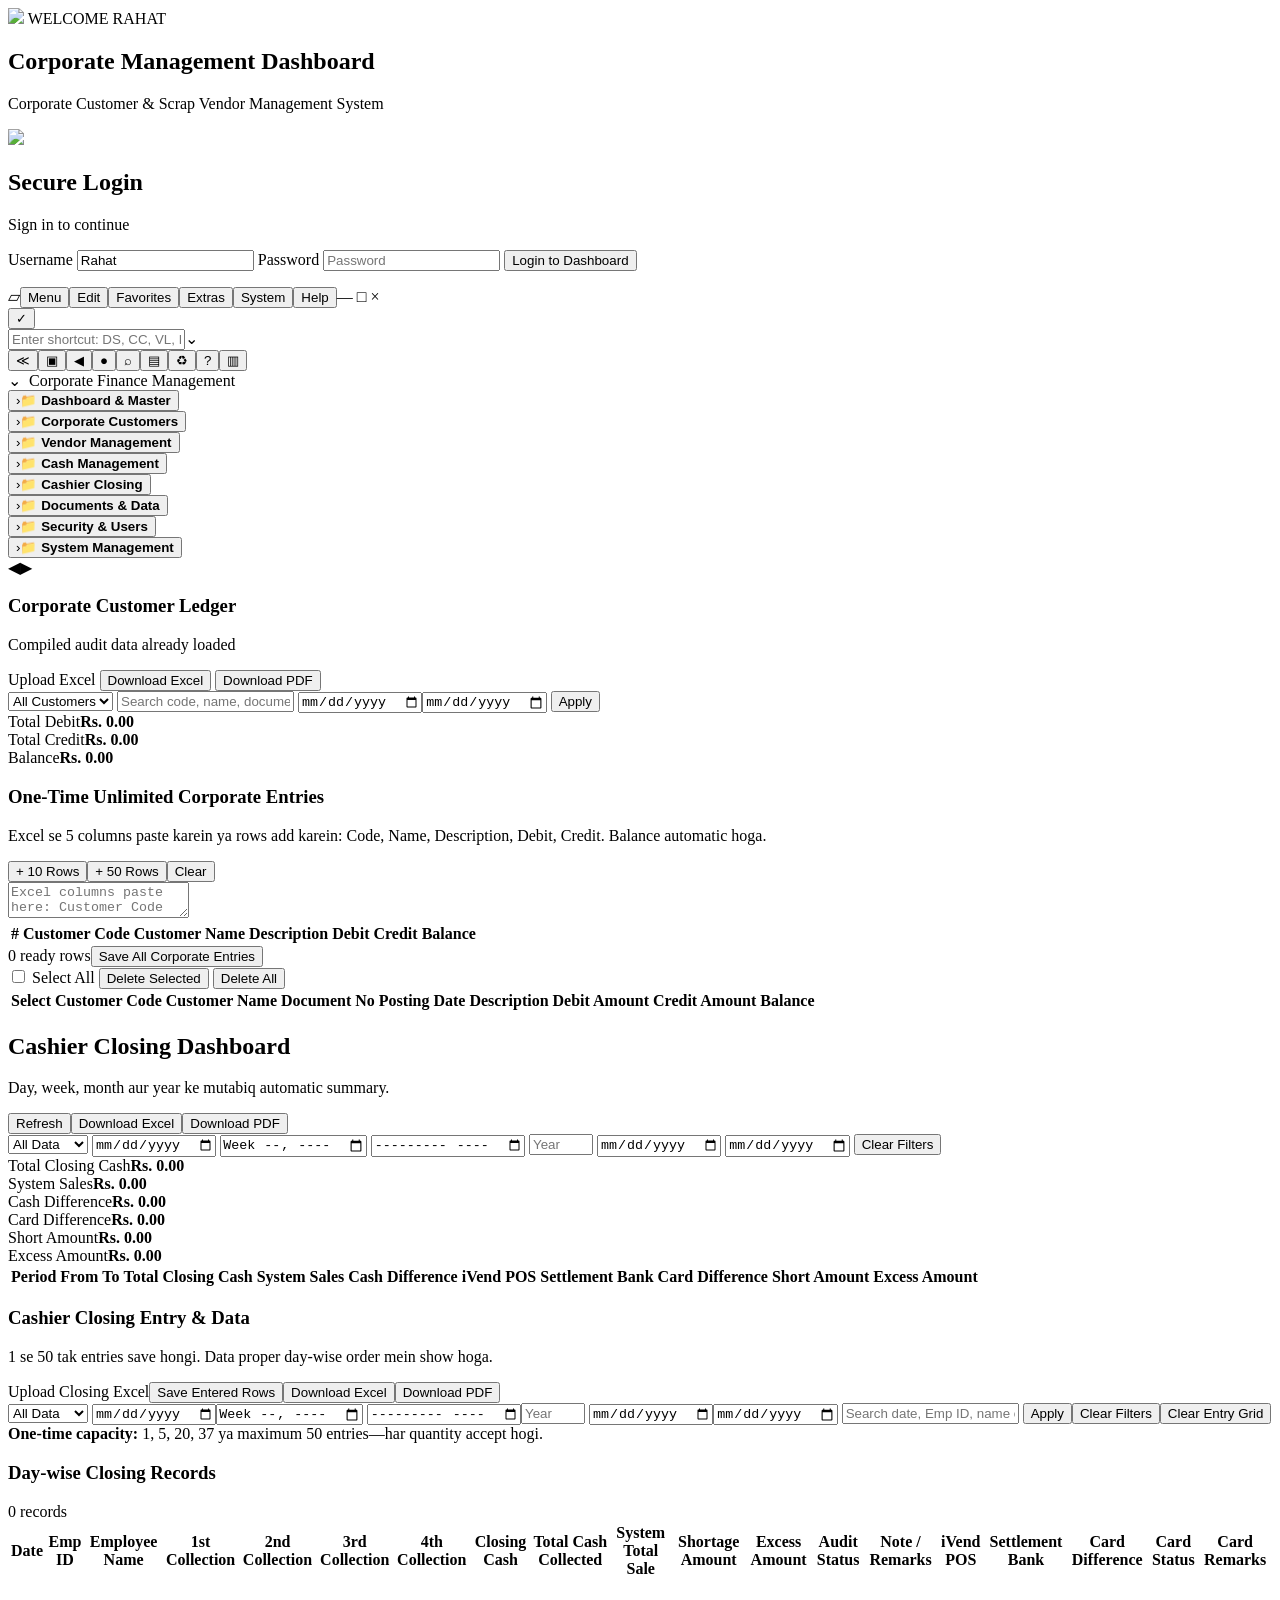
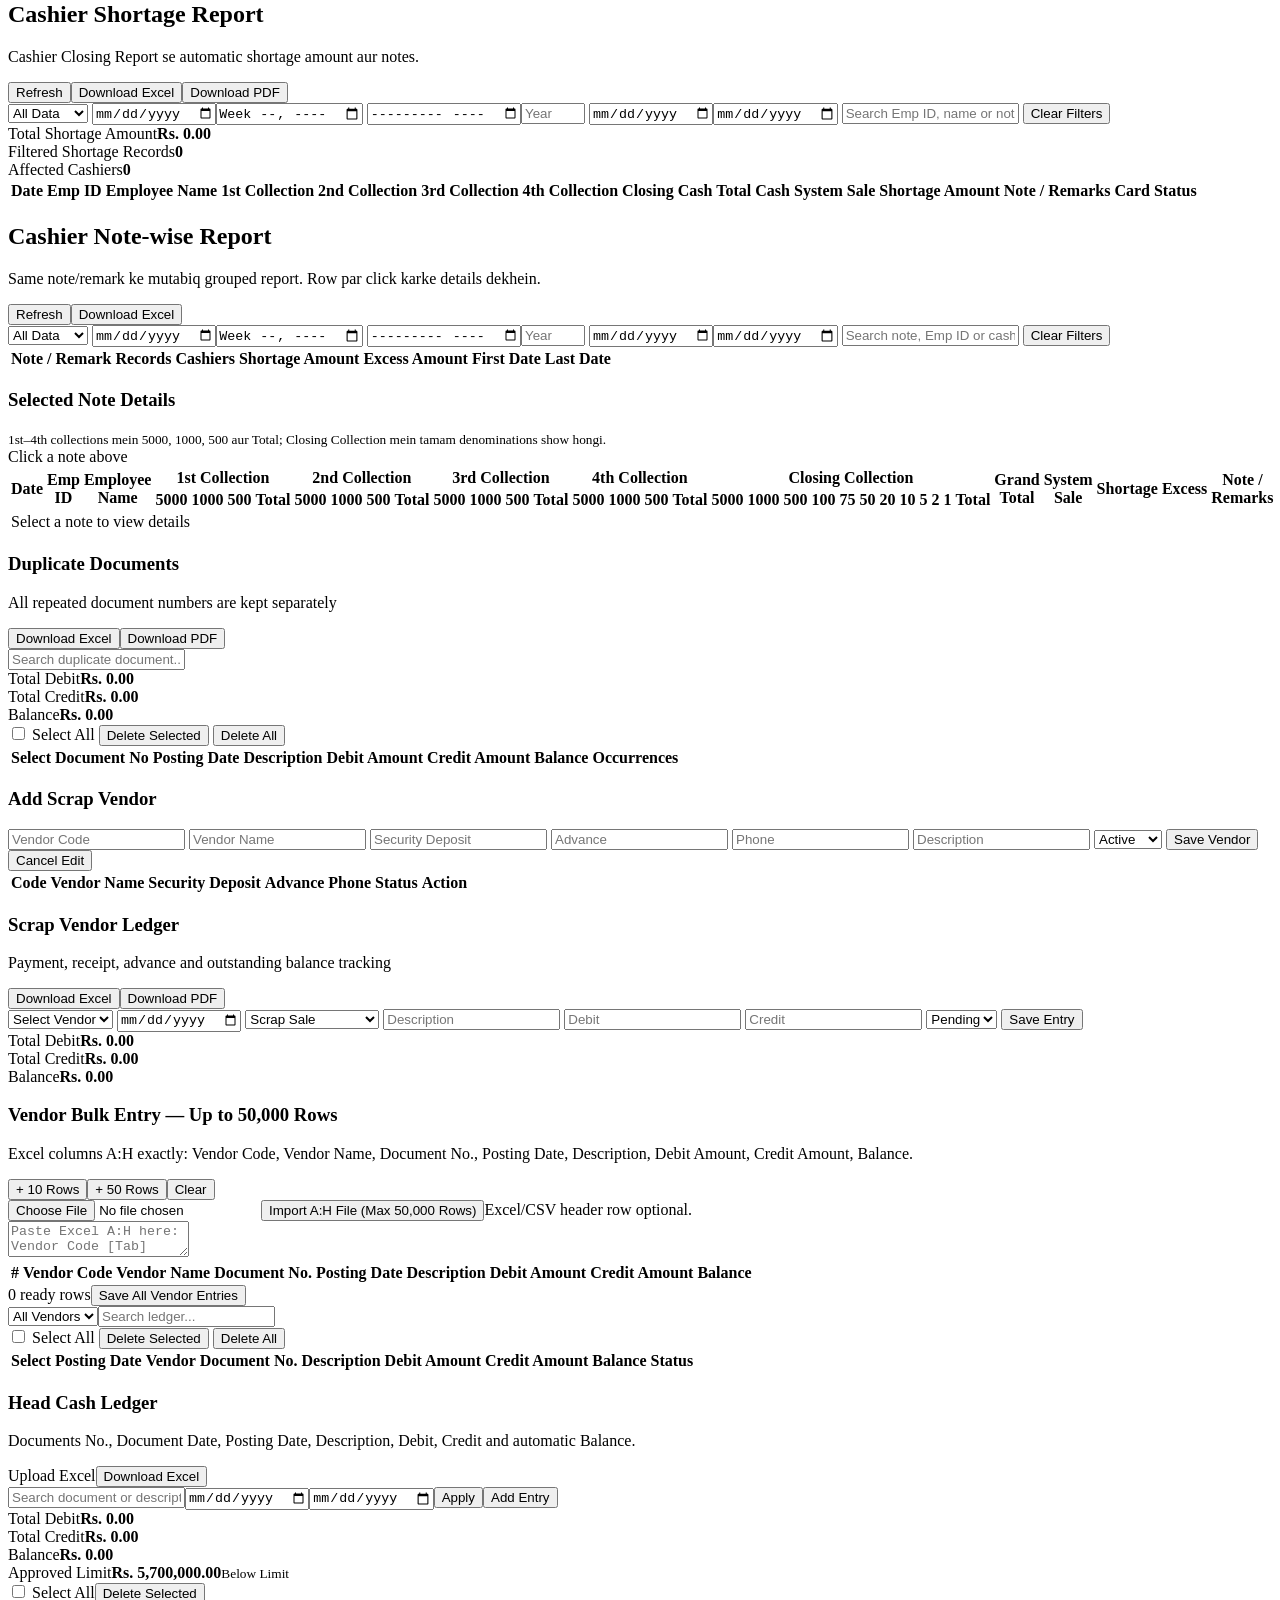
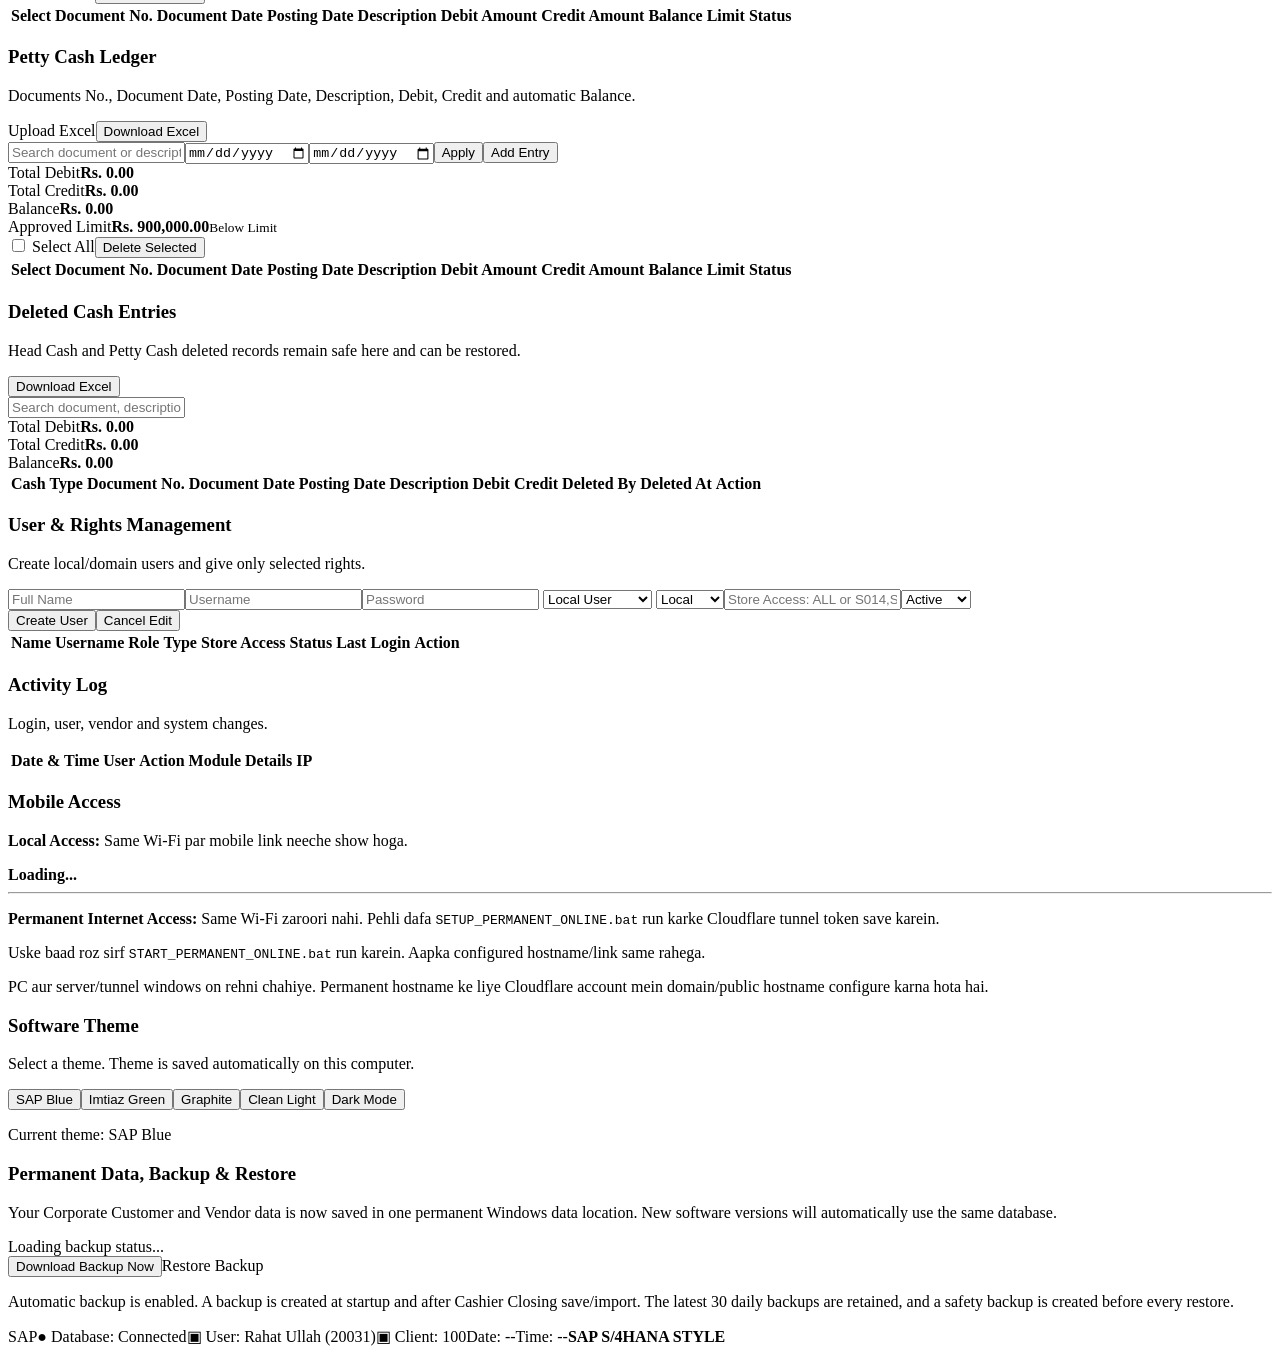
==== index.html @ d7505ebf "Add files via upload" ====
<!DOCTYPE html>

<html lang="en">
<head>
<meta charset="utf-8"/>
<meta content="width=device-width,initial-scale=1.0" name="viewport"/>
<title>Corporate &amp; Scrap Management</title>
<link href="/static/style.css" rel="stylesheet"/>
</head>
<body>
<section class="login-screen" id="loginScreen">
<div class="login-overlay"></div>
<div class="login-welcome">
<img class="login-logo" src="/static/imtiaz-logo.jpg"/>
<span>WELCOME RAHAT</span>
<h1>Corporate Management Dashboard</h1>
<p>Corporate Customer &amp; Scrap Vendor Management System</p>
</div>
<div class="login-card glass">
<img class="card-logo" src="/static/imtiaz-logo.jpg"/>
<h2>Secure Login</h2>
<p>Sign in to continue</p>
<label>Username</label>
<input id="loginUser" placeholder="Username" value="Rahat"/>
<label>Password</label>
<input id="loginPass" placeholder="Password" type="password"/>
<button onclick="login()">Login to Dashboard</button>
<p id="loginMsg"></p>
</div>
</section>
<div class="app hidden" id="app"><header class="sap-shell-header">
<div class="sap-menu-row"><span class="sap-app-icon">▱</span><button class="sap-menu-button" data-menu="menu" type="button">Menu</button><button class="sap-menu-button" data-menu="edit" type="button">Edit</button><button class="sap-menu-button" data-menu="favorites" type="button">Favorites</button><button class="sap-menu-button" data-menu="extras" type="button">Extras</button><button class="sap-menu-button" data-menu="system" type="button">System</button><button class="sap-menu-button" data-menu="help" type="button">Help</button><span class="sap-window-controls">—   □   ×</span></div>
<div class="sap-toolbar-row">
<button class="sap-ok">✓</button>
<div class="global-search sap-command"><input id="globalSearch" oninput="filterCurrentPage()" onkeydown="handleGlobalShortcut(event)" placeholder="Enter shortcut: DS, CC, VL, HC, PC, DD, SV, DE, UR, AL, SB"/><span>⌄</span></div>
<button>≪</button><button>▣</button><button>◀</button><button>●</button><button>⌕</button><button>▤</button><button>♻</button><button>?</button><button>▥</button>
</div>
<div class="sap-menu-dropdown hidden" id="sapMenuDropdown"></div></header>
<aside class="sidebar sap-sidebar">
<div class="sap-tree-title">⌄  Corporate Finance Management</div>
<nav class="sap-tree-nav" aria-label="Application folders">
<div class="sap-folder" data-folder="dashboard-master">
  <button class="sap-tree-group" type="button" aria-expanded="false"><span class="folder-arrow">›</span><b>📁 Dashboard &amp; Master</b></button>
  <div class="sap-folder-children" hidden>
    <button class="nav active sap-leaf" data-page="dashboard"><span>▣</span><em>DS</em> Dashboard</button>
  </div>
</div>
<div class="sap-folder" data-folder="corporate-customers">
  <button class="sap-tree-group" type="button" aria-expanded="false"><span class="folder-arrow">›</span><b>📁 Corporate Customers</b></button>
  <div class="sap-folder-children" hidden>
    <button class="nav sap-leaf" data-page="corporate"><span>▣</span><em>CC</em> Corporate Customers</button>
  </div>
</div>
<div class="sap-folder" data-folder="vendor-management">
  <button class="sap-tree-group" type="button" aria-expanded="false"><span class="folder-arrow">›</span><b>📁 Vendor Management</b></button>
  <div class="sap-folder-children" hidden>
    <button class="nav sap-leaf" data-page="vendorLedger"><span>▣</span><em>VL</em> Vendor Ledger</button>
    <button class="nav sap-leaf" data-page="vendors"><span>▣</span><em>SV</em> Scrap Vendors</button>
  </div>
</div>
<div class="sap-folder" data-folder="cash-management">
  <button class="sap-tree-group" type="button" aria-expanded="false"><span class="folder-arrow">›</span><b>📁 Cash Management</b></button>
  <div class="sap-folder-children" hidden>
    <button class="nav sap-leaf" data-page="headCash" data-permission="cash_view"><span>▣</span><em>HC</em> Head Cash</button>
    <button class="nav sap-leaf" data-page="pettyCash" data-permission="cash_view"><span>▣</span><em>PC</em> Petty Cash</button>
  </div>
</div>

<div class="sap-folder" data-folder="cashier-closing">
  <button class="sap-tree-group" type="button" aria-expanded="false"><span class="folder-arrow">›</span><b>📁 Cashier Closing</b></button>
  <div class="sap-folder-children" hidden>
    <button class="nav sap-leaf" data-page="cashierDashboard" data-permission="cashier_view"><span>▣</span><em>CD</em> Closing Dashboard</button>
    <button class="nav sap-leaf" data-page="cashierClosing" data-permission="cashier_view"><span>▣</span><em>CL</em> Closing Entry &amp; Data</button>
    <button class="nav sap-leaf" data-page="cashierShortage" data-permission="cashier_view"><span>▣</span><em>CS</em> Cashier Shortage</button>
    <button class="nav sap-leaf" data-page="cashierNotes" data-permission="cashier_view"><span>▣</span><em>CN</em> Note-wise Report</button>
  </div>
</div>
<div class="sap-folder" data-folder="documents-data">
  <button class="sap-tree-group" type="button" aria-expanded="false"><span class="folder-arrow">›</span><b>📁 Documents &amp; Data</b></button>
  <div class="sap-folder-children" hidden>
    <button class="nav sap-leaf" data-page="duplicates"><span>▣</span><em>DD</em> Duplicate Documents</button>
    <button class="nav sap-leaf" data-page="deletedCash" data-permission="cash_view"><span>▣</span><em>DE</em> Deleted Entries</button>
  </div>
</div>
<div class="sap-folder" data-folder="security-users">
  <button class="sap-tree-group" type="button" aria-expanded="false"><span class="folder-arrow">›</span><b>📁 Security &amp; Users</b></button>
  <div class="sap-folder-children" hidden>
    <button class="nav sap-leaf" data-page="users" data-permission="user_manage"><span>▣</span><em>UR</em> Users &amp; Rights</button>
    <button class="nav sap-leaf" data-page="audit" data-permission="audit_view"><span>▣</span><em>AL</em> Activity Log</button>
  </div>
</div>
<div class="sap-folder" data-folder="system-management">
  <button class="sap-tree-group" type="button" aria-expanded="false"><span class="folder-arrow">›</span><b>📁 System Management</b></button>
  <div class="sap-folder-children" hidden>
    <button class="nav sap-leaf" data-page="settings" data-permission="backup_restore"><span>▣</span><em>SB</em> Settings &amp; Backup</button>
  </div>
</div>
</nav>
<div class="sap-sidebar-bottom"><span>◀</span><span>▶</span></div>
</aside>
<div class="sidebar-resizer" id="sidebarResizer" title="Drag to adjust left/right size"></div>
<main class="content">

<section class="page active sap-dashboard sap-image-only-dashboard" id="dashboard">
<section class="sap-fullscreen-building" aria-label="Imtiaz Group building dashboard background"></section>
</section>
<section class="page" id="corporate">
<div class="panel">
<div class="panel-head"><div><h3>Corporate Customer Ledger</h3><p>Compiled audit data already loaded</p></div>
<div class="actions">
<label class="upload">Upload Excel<input accept=".xlsx,.xls" hidden="" id="corpUpload" type="file"/></label>
<button onclick="downloadExport('customers')">Download Excel</button>
<button onclick="downloadPdf('customers')">Download PDF</button>
</div>
</div>
<div class="filters">
<select id="corpCustomer"><option value="">All Customers</option></select>
<input id="corpSearch" placeholder="Search code, name, document..."/>
<input id="corpFrom" type="date"/><input id="corpTo" type="date"/>
<button onclick="loadCorporate()">Apply</button>
</div>
</div>
<div class="ledger-summary" id="corpSummary">
<div><span>Total Debit</span><strong id="corpTotalDebit">Rs. 0.00</strong></div>
<div><span>Total Credit</span><strong id="corpTotalCredit">Rs. 0.00</strong></div>
<div><span>Balance</span><strong id="corpTotalBalance">Rs. 0.00</strong></div>
</div>
<div class="panel bulk-entry-panel" data-permission="customer_import">
<div class="panel-head"><div><h3>One-Time Unlimited Corporate Entries</h3><p>Excel se 5 columns paste karein ya rows add karein: Code, Name, Description, Debit, Credit. Balance automatic hoga.</p></div>
<div class="actions"><button onclick="addBulkRows('corpBulkBody',10,'corp')">+ 10 Rows</button><button onclick="addBulkRows('corpBulkBody',50,'corp')">+ 50 Rows</button><button class="secondary" onclick="clearBulk('corpBulkBody','corp')">Clear</button></div></div>
<textarea class="bulk-paste" id="corpPaste" placeholder="Excel columns paste here: Customer Code [Tab] Customer Name [Tab] Description [Tab] Debit [Tab] Credit"></textarea>
<div class="table-wrap bulk-wrap"><table class="bulk-table"><thead><tr><th>#</th><th>Customer Code</th><th>Customer Name</th><th>Description</th><th>Debit</th><th>Credit</th><th>Balance</th><th></th></tr></thead><tbody id="corpBulkBody"></tbody></table></div>
<div class="bulk-footer"><span id="corpBulkCount">0 ready rows</span><button onclick="saveCorporateBulk()">Save All Corporate Entries</button></div>
</div>
<div class="panel batch-actions">
<label><input id="selectAllCorp" onchange="toggleAll('corpRow',this.checked)" type="checkbox"/> Select All</label>
<button class="danger-btn" onclick="deleteSelectedCorporate()">Delete Selected</button>
<button class="danger-btn dark-danger" onclick="deleteAllCorporate()">Delete All</button>
</div>
<div class="panel table-wrap"><table><thead><tr>
<th>Select</th><th>Customer Code</th><th>Customer Name</th>
<th>Document No</th><th>Posting Date</th><th>Description</th>
<th>Debit Amount</th><th>Credit Amount</th><th>Balance</th>
</tr></thead><tbody id="corpBody"></tbody></table></div>
</section>

<section class="page" id="cashierDashboard">
  <div class="panel cashier-hero"><div><h2>Cashier Closing Dashboard</h2><p>Day, week, month aur year ke mutabiq automatic summary.</p></div><div class="actions"><button onclick="loadCashierDashboard()">Refresh</button><button onclick="downloadCashierExcel('Dash')">Download Excel</button><button onclick="downloadCashierPdf('Dash')">Download PDF</button></div></div>
  <div class="panel cashier-filterbar">
    <select id="ccDashPeriod" onchange="cashierPeriodUI('Dash');loadCashierDashboard()"><option value="all">All Data</option><option value="day">Day Wise</option><option value="week">Weekly</option><option value="month">Monthly</option><option value="year">Yearly</option></select>
    <input id="ccDashDate" type="date" onchange="loadCashierDashboard()"/>
    <input id="ccDashWeek" type="week" onchange="loadCashierDashboard()"/>
    <input id="ccDashMonth" type="month" onchange="loadCashierDashboard()"/>
    <input id="ccDashYear" type="number" min="2000" max="2100" placeholder="Year" onchange="loadCashierDashboard()"/>
    <input id="ccDashFrom" type="date" title="From date" onchange="loadCashierDashboard()"/>
    <input id="ccDashTo" type="date" title="To date" onchange="loadCashierDashboard()"/>
    <button class="secondary" onclick="resetCashierFilters('Dash')">Clear Filters</button>
  </div>
  <div class="cashier-kpis cashier-kpis-compact">
    <div><span>Total Closing Cash</span><strong id="ccTotalClosingCash">Rs. 0.00</strong></div>
    <div><span>System Sales</span><strong id="ccSystemSales">Rs. 0.00</strong></div><div><span>Cash Difference</span><strong id="ccCashDifference">Rs. 0.00</strong></div>
    <div><span>Card Difference</span><strong id="ccCardDifference">Rs. 0.00</strong></div><div class="short"><span>Short Amount</span><strong id="ccShortAmount">Rs. 0.00</strong></div>
    <div class="excess"><span>Excess Amount</span><strong id="ccExcessAmount">Rs. 0.00</strong></div>
  </div>
  <div class="panel cashier-table-shell"><table class="cashier-summary-table"><thead><tr><th>Period</th><th>From</th><th>To</th><th>Total Closing Cash</th><th>System Sales</th><th>Cash Difference</th><th>iVend POS</th><th>Settlement Bank</th><th>Card Difference</th><th>Short Amount</th><th>Excess Amount</th></tr></thead><tbody id="cashierSummaryBody"></tbody></table></div>
</section>
<section class="page" id="cashierClosing">
  <div class="panel"><div class="panel-head"><div><h3>Cashier Closing Entry &amp; Data</h3><p>1 se 50 tak entries save hongi. Data proper day-wise order mein show hoga.</p></div><div class="actions"><label class="upload">Upload Closing Excel<input id="cashierClosingUpload" type="file" accept=".xlsx,.xls" hidden/></label><button onclick="saveCashierClosingRows()">Save Entered Rows</button><button class="secondary" onclick="downloadCashierExcel('List')">Download Excel</button><button class="secondary" onclick="downloadCashierPdf('List')">Download PDF</button></div></div>
  <div class="cashier-filterbar">
    <select id="ccListPeriod" onchange="cashierPeriodUI('List');loadCashierClosing()"><option value="all">All Data</option><option value="day">Day Wise</option><option value="week">Weekly</option><option value="month">Monthly</option><option value="year">Yearly</option></select>
    <input id="ccListDate" type="date" onchange="loadCashierClosing()"/><input id="ccListWeek" type="week" onchange="loadCashierClosing()"/>
    <input id="ccListMonth" type="month" onchange="loadCashierClosing()"/><input id="ccListYear" type="number" min="2000" max="2100" placeholder="Year" onchange="loadCashierClosing()"/>
    <input id="ccListFrom" type="date" title="From date" onchange="loadCashierClosing()"/><input id="ccListTo" type="date" title="To date" onchange="loadCashierClosing()"/>
    <input id="cashierClosingSearch" placeholder="Search date, Emp ID, name or status" oninput="loadCashierClosing()"/>
    <button onclick="loadCashierClosing()">Apply</button><button class="secondary" onclick="resetCashierFilters('List')">Clear Filters</button><button class="secondary" onclick="clearCashierClosingRows()">Clear Entry Grid</button>
  </div></div>
  <div class="panel cashier-entry-note"><b>One-time capacity:</b> 1, 5, 20, 37 ya maximum 50 entries—har quantity accept hogi.</div>
  <div class="panel cashier-table-shell cashier-entry-wrap"><table class="cashier-entry-table"><thead id="cashierEntryHead"></thead><tbody id="cashierEntryBody"></tbody></table></div>
  <div class="panel daywise-title"><h3>Day-wise Closing Records</h3><span id="cashierRecordCount">0 records</span></div>
  <div class="panel cashier-table-shell cashier-data-shell"><table class="cashier-data-table cashier-daywise-detail"><thead><tr>
<th>Date</th><th>Emp ID</th><th>Employee Name</th>
<th>1st Collection</th><th>2nd Collection</th><th>3rd Collection</th><th>4th Collection</th><th>Closing Cash</th><th>Total Cash Collected</th>
<th>System Total Sale</th><th>Shortage Amount</th><th>Excess Amount</th><th>Audit Status</th><th>Note / Remarks</th>
<th>iVend POS</th><th>Settlement Bank</th><th>Card Difference</th><th>Card Status</th><th>Card Remarks</th>
</tr></thead><tbody id="cashierClosingBody"></tbody></table></div>
</section>

<section class="page" id="cashierShortage">
  <div class="panel cashier-hero"><div><h2>Cashier Shortage Report</h2><p>Cashier Closing Report se automatic shortage amount aur notes.</p></div><div class="actions"><button onclick="loadCashierShortage()">Refresh</button><button onclick="downloadCashierExcel('Shortage')">Download Excel</button><button onclick="downloadCashierPdf('Shortage')">Download PDF</button></div></div>
  <div class="panel cashier-filterbar">
    <select id="ccShortagePeriod" onchange="cashierPeriodUI('Shortage');loadCashierShortage()"><option value="all">All Data</option><option value="day">Day Wise</option><option value="week">Weekly</option><option value="month">Monthly</option><option value="year">Yearly</option></select>
    <input id="ccShortageDate" type="date" onchange="loadCashierShortage()"/><input id="ccShortageWeek" type="week" onchange="loadCashierShortage()"/>
    <input id="ccShortageMonth" type="month" onchange="loadCashierShortage()"/><input id="ccShortageYear" type="number" min="2000" max="2100" placeholder="Year" onchange="loadCashierShortage()"/>
    <input id="ccShortageFrom" type="date" title="From date" onchange="loadCashierShortage()"/><input id="ccShortageTo" type="date" title="To date" onchange="loadCashierShortage()"/>
    <input id="cashierShortageSearch" placeholder="Search Emp ID, name or note" oninput="loadCashierShortage()"/>
    <button class="secondary" onclick="resetCashierFilters('Shortage')">Clear Filters</button>
  </div>
  <div class="cashier-kpis cashier-kpis-compact shortage-kpis"><div class="short"><span>Total Shortage Amount</span><strong id="cashierShortageTotal">Rs. 0.00</strong></div><div><span>Filtered Shortage Records</span><strong id="cashierShortageCount">0</strong></div><div><span>Affected Cashiers</span><strong id="cashierShortageCashiers">0</strong></div></div>
  <div class="panel cashier-table-shell cashier-data-shell"><table class="cashier-data-table cashier-shortage-table"><thead><tr><th>Date</th><th>Emp ID</th><th>Employee Name</th><th>1st Collection</th><th>2nd Collection</th><th>3rd Collection</th><th>4th Collection</th><th>Closing Cash</th><th>Total Cash</th><th>System Sale</th><th>Shortage Amount</th><th>Note / Remarks</th><th>Card Status</th></tr></thead><tbody id="cashierShortageBody"></tbody></table></div>
</section>
<section class="page" id="cashierNotes">
  <div class="panel cashier-hero"><div><h2>Cashier Note-wise Report</h2><p>Same note/remark ke mutabiq grouped report. Row par click karke details dekhein.</p></div><div class="actions"><button onclick="loadCashierNotes()">Refresh</button><button onclick="downloadCashierExcel('Notes')">Download Excel</button></div></div>
  <div class="panel cashier-filterbar">
    <select id="ccNotesPeriod" onchange="cashierPeriodUI('Notes');loadCashierNotes()"><option value="all">All Data</option><option value="day">Day Wise</option><option value="week">Weekly</option><option value="month">Monthly</option><option value="year">Yearly</option></select>
    <input id="ccNotesDate" type="date" onchange="loadCashierNotes()"/><input id="ccNotesWeek" type="week" onchange="loadCashierNotes()"/>
    <input id="ccNotesMonth" type="month" onchange="loadCashierNotes()"/><input id="ccNotesYear" type="number" min="2000" max="2100" placeholder="Year" onchange="loadCashierNotes()"/>
    <input id="ccNotesFrom" type="date" onchange="loadCashierNotes()"/><input id="ccNotesTo" type="date" onchange="loadCashierNotes()"/>
    <input id="cashierNotesSearch" placeholder="Search note, Emp ID or cashier" oninput="loadCashierNotes()"/>
    <button class="secondary" onclick="resetCashierFilters('Notes')">Clear Filters</button>
  </div>
  <div class="panel cashier-table-shell"><table class="cashier-summary-table note-summary-table"><thead><tr><th>Note / Remark</th><th>Records</th><th>Cashiers</th><th>Shortage Amount</th><th>Excess Amount</th><th>First Date</th><th>Last Date</th></tr></thead><tbody id="cashierNotesBody"></tbody></table></div>
  <div class="panel"><div class="daywise-title"><div><h3 id="cashierNoteDetailTitle">Selected Note Details</h3><small>1st–4th collections mein 5000, 1000, 500 aur Total; Closing Collection mein tamam denominations show hongi.</small></div><span id="cashierNoteDetailCount">Click a note above</span></div>
  <div class="cashier-table-shell cashier-data-shell note-denomination-shell"><table class="cashier-data-table note-denomination-table"><thead>
    <tr class="group-head"><th rowspan="2">Date</th><th rowspan="2">Emp ID</th><th rowspan="2">Employee Name</th>
      <th colspan="4">1st Collection</th><th colspan="4">2nd Collection</th><th colspan="4">3rd Collection</th><th colspan="4">4th Collection</th><th colspan="12">Closing Collection</th>
      <th rowspan="2">Grand Total</th><th rowspan="2">System Sale</th><th rowspan="2">Shortage</th><th rowspan="2">Excess</th><th rowspan="2">Note / Remarks</th></tr>
    <tr><th>5000</th><th>1000</th><th>500</th><th>Total</th>
      <th>5000</th><th>1000</th><th>500</th><th>Total</th>
      <th>5000</th><th>1000</th><th>500</th><th>Total</th>
      <th>5000</th><th>1000</th><th>500</th><th>Total</th>
      <th>5000</th><th>1000</th><th>500</th><th>100</th><th>75</th><th>50</th><th>20</th><th>10</th><th>5</th><th>2</th><th>1</th><th>Total</th></tr>
  </thead><tbody id="cashierNoteDetailBody"><tr><td colspan="36">Select a note to view details</td></tr></tbody></table></div></div>
</section>
<section class="page" id="duplicates">
<div class="panel">
<div class="panel-head"><div><h3>Duplicate Documents</h3><p>All repeated document numbers are kept separately</p></div>
<div class="actions"><button onclick="downloadExport('duplicates')">Download Excel</button><button onclick="downloadPdf('duplicates')">Download PDF</button></div></div>
<input id="dupSearch" oninput="loadDuplicates()" placeholder="Search duplicate document..."/>
</div>
<div class="ledger-summary" id="dupSummary">
<div><span>Total Debit</span><strong id="dupTotalDebit">Rs. 0.00</strong></div>
<div><span>Total Credit</span><strong id="dupTotalCredit">Rs. 0.00</strong></div>
<div><span>Balance</span><strong id="dupTotalBalance">Rs. 0.00</strong></div>
</div>
<div class="panel batch-actions"><label><input id="selectAllDup" onchange="toggleAll('dupRow',this.checked)" type="checkbox"/> Select All</label>
<button class="danger-btn" onclick="deleteSelectedDuplicates()">Delete Selected</button>
<button class="danger-btn dark-danger" onclick="deleteAllDuplicates()">Delete All</button></div>
<div class="panel table-wrap"><table><thead><tr><th>Select</th><th>Document No</th><th>Posting Date</th><th>Description</th><th>Debit Amount</th><th>Credit Amount</th><th>Balance</th><th>Occurrences</th></tr></thead><tbody id="dupBody"></tbody></table></div>
</section>
<section class="page" id="vendors">
<div class="panel">
<h3>Add Scrap Vendor</h3>
<div class="form-grid">
<input id="vCode" placeholder="Vendor Code"/>
<input id="vName" placeholder="Vendor Name"/>
<input id="vSecurity" placeholder="Security Deposit" type="number"/>
<input id="vAdvance" placeholder="Advance" type="number"/>
<input id="vPhone" placeholder="Phone"/>
<input id="vDesc" placeholder="Description"/>
<select id="vStatus"><option>Active</option><option>Hold</option><option>Inactive</option></select>
<button id="vendorSaveBtn" onclick="saveVendor()">Save Vendor</button><button class="secondary hidden" id="vendorCancelBtn" onclick="cancelVendorEdit()">Cancel Edit</button>
</div>
</div>
<div class="panel table-wrap"><table><thead><tr><th>Code</th><th>Vendor Name</th><th>Security Deposit</th><th>Advance</th><th>Phone</th><th>Status</th><th>Action</th></tr></thead><tbody id="vendorBody"></tbody></table></div>
</section>
<section class="page" id="vendorLedger">
<div class="panel">
<div class="panel-head"><div><h3>Scrap Vendor Ledger</h3><p>Payment, receipt, advance and outstanding balance tracking</p></div><div class="actions"><button onclick="downloadExport('vendors')">Download Excel</button><button onclick="downloadPdf('vendors')">Download PDF</button></div></div>
<div class="form-grid">
<select id="txVendor"><option value="">Select Vendor</option></select>
<input id="txDate" type="date"/>
<select id="txType"><option>Scrap Sale</option><option>Payment Received</option><option>Security Deposit</option><option>Advance</option><option>Adjustment</option></select>
<input id="txDesc" placeholder="Description"/>
<input id="txDebit" placeholder="Debit" type="number"/>
<input id="txCredit" placeholder="Credit" type="number"/>
<select id="txStatus"><option>Pending</option><option>Paid</option><option>Hold</option></select>
<button onclick="addVendorTx()">Save Entry</button>
</div>
</div>
<div class="ledger-summary" id="vendorLedgerSummary">
<div><span>Total Debit</span><strong id="vendorLedgerTotalDebit">Rs. 0.00</strong></div>
<div><span>Total Credit</span><strong id="vendorLedgerTotalCredit">Rs. 0.00</strong></div>
<div><span>Balance</span><strong id="vendorLedgerTotalBalance">Rs. 0.00</strong></div>
</div>
<div class="panel bulk-entry-panel" data-permission="ledger_add">
<div class="panel-head"><div><h3>Vendor Bulk Entry — Up to 50,000 Rows</h3><p>Excel columns A:H exactly: Vendor Code, Vendor Name, Document No., Posting Date, Description, Debit Amount, Credit Amount, Balance.</p></div>
<div class="actions"><button onclick="addBulkRows('vendorBulkBody',10,'vendor')">+ 10 Rows</button><button onclick="addBulkRows('vendorBulkBody',50,'vendor')">+ 50 Rows</button><button class="secondary" onclick="clearBulk('vendorBulkBody','vendor')">Clear</button></div></div>
<div class="large-import-box"><input accept=".xlsx,.xlsm,.csv" id="vendorLargeFile" type="file"/><button onclick="uploadVendorLargeFile()">Import A:H File (Max 50,000 Rows)</button><span id="vendorImportStatus">Excel/CSV header row optional.</span></div>
<textarea class="bulk-paste" id="vendorPaste" placeholder="Paste Excel A:H here: Vendor Code [Tab] Vendor Name [Tab] Document No. [Tab] Posting Date [Tab] Description [Tab] Debit Amount [Tab] Credit Amount [Tab] Balance"></textarea>
<div class="table-wrap bulk-wrap"><table class="bulk-table vendor-eight-cols"><thead><tr><th>#</th><th>Vendor Code</th><th>Vendor Name</th><th>Document No.</th><th>Posting Date</th><th>Description</th><th>Debit Amount</th><th>Credit Amount</th><th>Balance</th><th></th></tr></thead><tbody id="vendorBulkBody"></tbody></table></div>
<div class="bulk-footer"><span id="vendorBulkCount">0 ready rows</span><button onclick="saveVendorBulk()">Save All Vendor Entries</button></div>
</div>
<div class="panel">
<div class="filters"><select id="ledgerVendor"><option value="">All Vendors</option></select><input id="vendorSearch" oninput="loadVendorLedger()" placeholder="Search ledger..."/></div>
</div>
<div class="panel batch-actions"><label><input id="selectAllVendorLedger" onchange="toggleAll('vendorLedgerRow',this.checked)" type="checkbox"/> Select All</label>
<button class="danger-btn" onclick="deleteSelectedVendorLedger()">Delete Selected</button>
<button class="danger-btn dark-danger" onclick="deleteAllVendorLedger()">Delete All</button></div>
<div class="panel table-wrap"><table><thead><tr><th>Select</th><th>Posting Date</th><th>Vendor</th><th>Document No.</th><th>Description</th><th>Debit Amount</th><th>Credit Amount</th><th>Balance</th><th>Status</th></tr></thead><tbody id="vendorLedgerBody"></tbody></table></div>
</section>
<section class="page" id="headCash">
<div class="panel"><div class="panel-head"><div><h3>Head Cash Ledger</h3><p>Documents No., Document Date, Posting Date, Description, Debit, Credit and automatic Balance.</p></div><div class="actions"><label class="upload">Upload Excel<input accept=".xlsx,.xlsm" hidden="" id="headCashUpload" type="file"/></label><button onclick="location.href='/api/export-cash/Head%20Cash'">Download Excel</button></div></div><div class="filters"><input id="headCashSearch" placeholder="Search document or description"/><input id="headCashFrom" type="date"/><input id="headCashTo" type="date"/><button onclick="loadCash('Head Cash')">Apply</button><button onclick="showCashEntry('Head Cash')">Add Entry</button></div></div>
<div class="ledger-summary cash-limit-summary" id="headCashSummary">
<div><span>Total Debit</span><strong id="headCashTotalDebit">Rs. 0.00</strong></div>
<div><span>Total Credit</span><strong id="headCashTotalCredit">Rs. 0.00</strong></div>
<div><span>Balance</span><strong id="headCashTotalBalance">Rs. 0.00</strong></div>
<div class="limit-card"><span>Approved Limit</span><strong>Rs. 5,700,000.00</strong><small id="headCashOverallStatus">Below Limit</small></div>
</div>
<div class="panel batch-actions"><label><input id="selectAllHead" onchange="toggleAll('headCashRow',this.checked)" type="checkbox"/> Select All</label><button class="danger-btn" onclick="deleteSelectedCash('Head Cash')">Delete Selected</button></div>
<div class="panel table-wrap"><table><thead><tr><th>Select</th><th>Document No.</th><th>Document Date</th><th>Posting Date</th><th>Description</th><th>Debit Amount</th><th>Credit Amount</th><th>Balance</th><th>Limit Status</th></tr></thead><tbody id="headCashBody"></tbody></table></div>
</section>
<section class="page" id="pettyCash">
<div class="panel"><div class="panel-head"><div><h3>Petty Cash Ledger</h3><p>Documents No., Document Date, Posting Date, Description, Debit, Credit and automatic Balance.</p></div><div class="actions"><label class="upload">Upload Excel<input accept=".xlsx,.xlsm" hidden="" id="pettyCashUpload" type="file"/></label><button onclick="location.href='/api/export-cash/Petty%20Cash'">Download Excel</button></div></div><div class="filters"><input id="pettyCashSearch" placeholder="Search document or description"/><input id="pettyCashFrom" type="date"/><input id="pettyCashTo" type="date"/><button onclick="loadCash('Petty Cash')">Apply</button><button onclick="showCashEntry('Petty Cash')">Add Entry</button></div></div>
<div class="ledger-summary cash-limit-summary" id="pettyCashSummary">
<div><span>Total Debit</span><strong id="pettyCashTotalDebit">Rs. 0.00</strong></div>
<div><span>Total Credit</span><strong id="pettyCashTotalCredit">Rs. 0.00</strong></div>
<div><span>Balance</span><strong id="pettyCashTotalBalance">Rs. 0.00</strong></div>
<div class="limit-card"><span>Approved Limit</span><strong>Rs. 900,000.00</strong><small id="pettyCashOverallStatus">Below Limit</small></div>
</div>
<div class="panel batch-actions"><label><input id="selectAllPetty" onchange="toggleAll('pettyCashRow',this.checked)" type="checkbox"/> Select All</label><button class="danger-btn" onclick="deleteSelectedCash('Petty Cash')">Delete Selected</button></div>
<div class="panel table-wrap"><table><thead><tr><th>Select</th><th>Document No.</th><th>Document Date</th><th>Posting Date</th><th>Description</th><th>Debit Amount</th><th>Credit Amount</th><th>Balance</th><th>Limit Status</th></tr></thead><tbody id="pettyCashBody"></tbody></table></div>
</section>
<section class="page" id="deletedCash">
<div class="panel"><div class="panel-head"><div><h3>Deleted Cash Entries</h3><p>Head Cash and Petty Cash deleted records remain safe here and can be restored.</p></div><div class="actions"><button onclick="location.href='/api/export-cash/Deleted%20Entries'">Download Excel</button></div></div><input id="deletedCashSearch" oninput="loadDeletedCash()" placeholder="Search document, description or cash type"/></div>
<div class="ledger-summary" id="deletedCashSummary">
<div><span>Total Debit</span><strong id="deletedCashTotalDebit">Rs. 0.00</strong></div>
<div><span>Total Credit</span><strong id="deletedCashTotalCredit">Rs. 0.00</strong></div>
<div><span>Balance</span><strong id="deletedCashTotalBalance">Rs. 0.00</strong></div>
</div>
<div class="panel table-wrap"><table><thead><tr><th>Cash Type</th><th>Document No.</th><th>Document Date</th><th>Posting Date</th><th>Description</th><th>Debit</th><th>Credit</th><th>Deleted By</th><th>Deleted At</th><th>Action</th></tr></thead><tbody id="deletedCashBody"></tbody></table></div>
</section>
<section class="page" id="users">
<div class="panel"><div class="panel-head"><div><h3>User &amp; Rights Management</h3><p>Create local/domain users and give only selected rights.</p></div></div>
<div class="form-grid user-grid">
<input id="uFullName" placeholder="Full Name"/><input id="uUsername" placeholder="Username"/><input id="uPassword" placeholder="Password" type="password"/>
<select id="uRole"><option>Local User</option><option>Accounts User</option><option>Store User</option><option>Auditor</option><option>Management</option><option>Read Only</option></select>
<select id="uType"><option>Local</option><option>Domain</option></select><input id="uStore" placeholder="Store Access: ALL or S014,S015"/><select id="uStatus"><option>Active</option><option>Blocked</option></select>
</div>
<div class="permission-grid" id="permissionGrid"></div>
<div class="actions"><button id="userSaveBtn" onclick="saveUser()">Create User</button><button class="secondary hidden" id="userCancelBtn" onclick="cancelUserEdit()">Cancel Edit</button></div>
</div>
<div class="panel table-wrap"><table><thead><tr><th>Name</th><th>Username</th><th>Role</th><th>Type</th><th>Store Access</th><th>Status</th><th>Last Login</th><th>Action</th></tr></thead><tbody id="usersBody"></tbody></table></div>
</section>
<section class="page" id="audit">
<div class="panel"><h3>Activity Log</h3><p>Login, user, vendor and system changes.</p></div>
<div class="panel table-wrap"><table><thead><tr><th>Date &amp; Time</th><th>User</th><th>Action</th><th>Module</th><th>Details</th><th>IP</th></tr></thead><tbody id="auditBody"></tbody></table></div>
</section>
<section class="page" id="settings">
<div class="panel"><h3>Mobile Access</h3>
<p><b>Local Access:</b> Same Wi-Fi par mobile link neeche show hoga.</p>
<strong id="mobileUrl">Loading...</strong>
<hr class="sep"/>
<p><b>Permanent Internet Access:</b> Same Wi-Fi zaroori nahi. Pehli dafa <code>SETUP_PERMANENT_ONLINE.bat</code> run karke Cloudflare tunnel token save karein.</p>
<p>Uske baad roz sirf <code>START_PERMANENT_ONLINE.bat</code> run karein. Aapka configured hostname/link same rahega.</p>
<p class="note">PC aur server/tunnel windows on rehni chahiye. Permanent hostname ke liye Cloudflare account mein domain/public hostname configure karna hota hai.</p></div>
<div class="panel"><h3>Software Theme</h3><p>Select a theme. Theme is saved automatically on this computer.</p><div class="theme-picker" id="themePicker"><button data-theme-choice="sap-blue">SAP Blue</button><button data-theme-choice="imtiaz-green">Imtiaz Green</button><button data-theme-choice="graphite">Graphite</button><button data-theme-choice="light">Clean Light</button><button data-theme-choice="dark">Dark Mode</button></div><p class="note" id="themeStatus">Current theme: SAP Blue</p></div>
<div class="panel"><h3>Permanent Data, Backup &amp; Restore</h3>
<p>Your Corporate Customer and Vendor data is now saved in one permanent Windows data location. New software versions will automatically use the same database.</p>
<div class="backup-status" id="backupStatus">Loading backup status...</div>
<div class="actions"><button onclick="location.href='/api/backup'">Download Backup Now</button><label class="upload">Restore Backup<input accept=".db,.sqlite,.sqlite3" hidden="" id="restoreFile" type="file"/></label></div>
<p class="note">Automatic backup is enabled. A backup is created at startup and after Cashier Closing save/import. The latest 30 daily backups are retained, and a safety backup is created before every restore.</p>
</div>
</section>
<footer class="sap-statusbar"><span class="sap-footer-logo">SAP</span><span>● Database: Connected</span><span>▣ User: Rahat Ullah (20031)</span><span>▣ Client: 100</span><span id="sapDate">Date: --</span><span id="sapTime">Time: --</span><strong>SAP S/4HANA STYLE</strong></footer>
</main>
</div>
<script src="/static/app.js"></script>
</body>
</html>
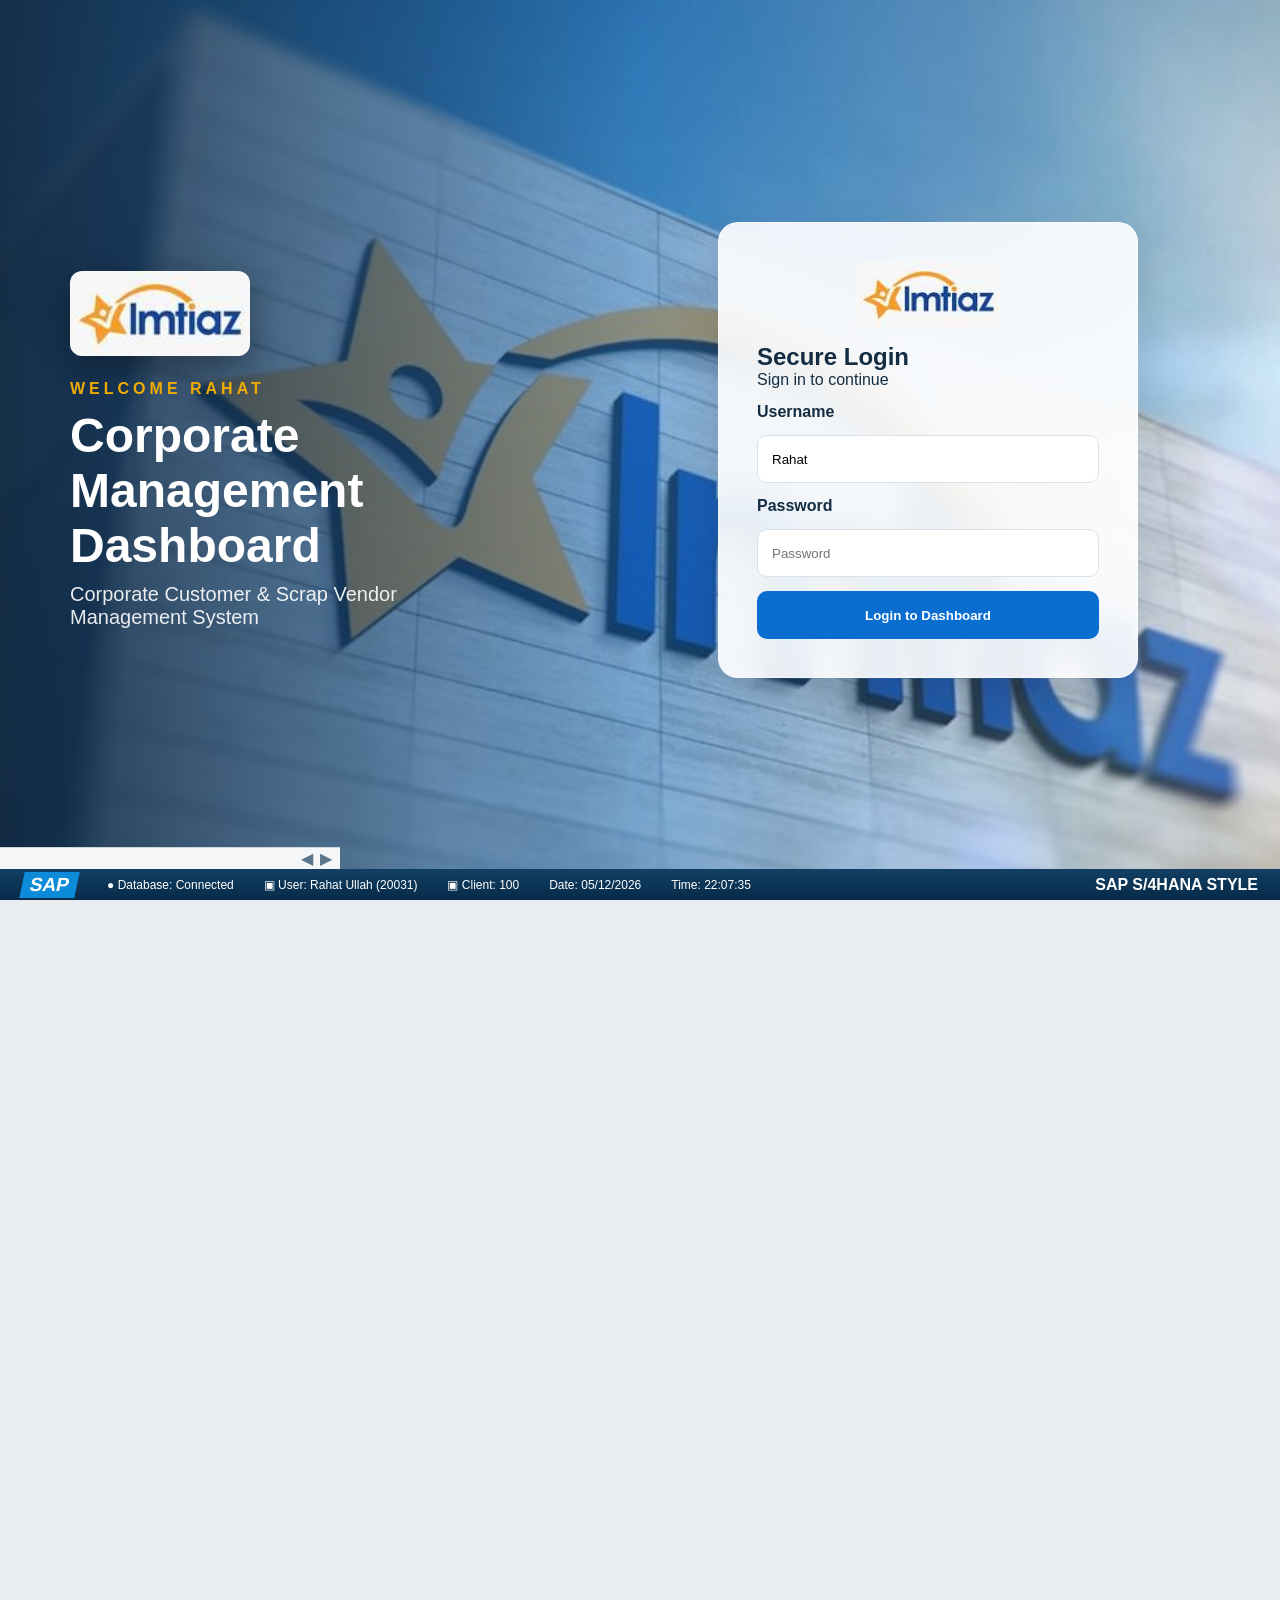
==== commit 01dd6d6c: "Fix online production version" ====
--- a/index.html
+++ b/index.html
@@ -5,19 +5,349 @@
 <meta charset="utf-8"/>
 <meta content="width=device-width,initial-scale=1.0" name="viewport"/>
 <title>Corporate &amp; Scrap Management</title>
-<link href="/static/style.css" rel="stylesheet"/>
+<style>
+*{box-sizing:border-box;margin:0;padding:0;font-family:Segoe UI,Arial,sans-serif}:root{--blue:#0a6ed1;--dark:#354a5f;--bg:#f4f6f8;--white:#fff;--border:#d9e1e8;--text:#22313f}body{background:var(--bg);color:var(--text)}.hidden{display:none!important}.login-screen{min-height:100vh;display:grid;grid-template-columns:45% 55%}.login-brand{background:linear-gradient(145deg,#0a6ed1,#354a5f);color:#fff;padding:70px;display:flex;flex-direction:column;justify-content:center}.logo,.hero-logo{width:90px;height:90px;border-radius:22px;background:#f0ab00;color:#354a5f;display:grid;place-items:center;font-size:30px;font-weight:800}.login-brand h1{font-size:42px;margin:26px 0 10px}.login-card{align-self:center;justify-self:center;width:min(420px,90%);background:#fff;padding:38px;border-radius:20px;box-shadow:0 18px 50px #0002}.login-card input,.login-card button{width:100%;height:48px;margin-top:14px;border:1px solid var(--border);border-radius:10px;padding:0 14px}.login-card button{background:var(--blue);color:#fff;font-weight:700;border:0}.app{display:grid;grid-template-columns:250px 1fr;min-height:100vh}.sidebar{background:linear-gradient(180deg,#354a5f,#223548);color:#fff;padding:18px;display:flex;flex-direction:column;position:sticky;top:0;height:100vh}.brand{display:flex;gap:10px;align-items:center;padding-bottom:18px;border-bottom:1px solid #ffffff22}.brand span{background:#f0ab00;color:#354a5f;width:45px;height:45px;border-radius:10px;display:grid;place-items:center;font-weight:800}.brand small{display:block;opacity:.7;margin-top:3px}nav{display:grid;gap:7px;margin-top:20px}.nav,.logout{border:0;background:transparent;color:#dbe6ef;text-align:left;padding:12px;border-radius:9px;cursor:pointer}.nav.active,.nav:hover{background:var(--blue);color:#fff}.logout{margin-top:auto;border:1px solid #ffffff33;text-align:center}.content{padding:22px;min-width:0}header{display:flex;justify-content:space-between;align-items:center;margin-bottom:20px}header p{color:#6b7785;margin-top:3px}#networkBadge{background:#dff4e5;color:#15703a;padding:8px 12px;border-radius:20px;font-weight:700;font-size:12px}.page{display:none}.page.active{display:block}.hero{background:linear-gradient(135deg,#0a6ed1,#0854a0);color:#fff;padding:32px;border-radius:18px;display:flex;justify-content:space-between;align-items:center}.hero span{font-size:12px;letter-spacing:2px;color:#f0ab00}.hero h1{font-size:34px;margin:8px 0}.cards{display:grid;grid-template-columns:repeat(5,1fr);gap:14px;margin-top:18px}.cards>div,.panel{background:#fff;border-radius:14px;box-shadow:0 6px 20px #0000000d}.cards>div{padding:20px}.cards span{display:block;color:#6b7785;margin-bottom:8px}.cards strong{font-size:24px}.panel{padding:20px;margin-bottom:16px}.panel-head{display:flex;justify-content:space-between;align-items:flex-start;gap:12px}.panel-head p{color:#6b7785;margin-top:4px}.actions,.filters{display:flex;gap:9px;flex-wrap:wrap;align-items:center}.filters{margin-top:15px}.actions button,.upload,.filters button,.form-grid button{height:42px;border:0;border-radius:8px;padding:0 15px;background:var(--blue);color:#fff;font-weight:650;cursor:pointer}.upload{display:inline-flex;align-items:center}.filters input,.filters select,.form-grid input,.form-grid select,.panel>input{height:42px;border:1px solid var(--border);border-radius:8px;padding:0 12px;background:#fff}.form-grid{display:grid;grid-template-columns:repeat(4,1fr);gap:10px;margin-top:15px}.table-wrap{overflow:auto;max-height:650px}table{width:100%;border-collapse:collapse;min-width:1100px}th,td{padding:10px;border-bottom:1px solid #e7ecf1;text-align:left;font-size:13px;white-space:nowrap}th{background:#d9eaf7;position:sticky;top:0;z-index:2}.danger{background:#ffe5e8;color:#a41122;border:0;border-radius:6px;padding:6px 9px;cursor:pointer}@media(max-width:1000px){.cards{grid-template-columns:repeat(2,1fr)}.form-grid{grid-template-columns:repeat(2,1fr)}}@media(max-width:760px){.login-screen{grid-template-columns:1fr}.login-brand{display:none}.app{display:block}.sidebar{position:relative;height:auto}.sidebar nav{display:flex;overflow-x:auto}.nav{min-width:max-content}.content{padding:12px}.cards{grid-template-columns:1fr}.form-grid{grid-template-columns:1fr}.panel-head{flex-direction:column}.hero-logo{display:none}.hero h1{font-size:26px}}
+.login-screen{position:relative;background:url("[data-uri]") center/cover no-repeat;overflow:hidden}
+.login-overlay{position:absolute;inset:0;background:linear-gradient(90deg,rgba(18,43,69,.92),rgba(10,110,209,.45),rgba(255,255,255,.12))}
+.login-welcome{position:relative;z-index:2;color:#fff;padding:70px;display:flex;flex-direction:column;justify-content:center}
+.login-logo{width:180px;border-radius:12px;margin-bottom:24px;box-shadow:0 12px 35px #0005}
+.login-welcome>span{letter-spacing:4px;font-weight:800;color:#f0ab00}
+.login-welcome h1{font-size:48px;max-width:620px;margin:10px 0}
+.login-welcome p{font-size:20px;opacity:.9}
+.glass{position:relative;z-index:2;background:rgba(255,255,255,.9);backdrop-filter:blur(14px);border:1px solid #fff8}
+.card-logo{width:145px;display:block;margin:0 auto 15px;border-radius:8px}
+.login-card label{display:block;margin-top:14px;font-weight:650}
+.brand img{width:52px;height:42px;object-fit:contain;background:#fff;border-radius:8px;padding:3px}
+.hero{position:relative;overflow:hidden;background:linear-gradient(90deg,rgba(23,54,93,.95),rgba(10,110,209,.78)),url("[data-uri]") center/cover}
+.batch-actions{display:flex;gap:12px;align-items:center;flex-wrap:wrap}
+.batch-actions label{font-weight:700}
+.danger-btn{height:38px;border:0;border-radius:8px;padding:0 14px;background:#dc3545;color:#fff;font-weight:700;cursor:pointer}
+.dark-danger{background:#8b0000}
+.sep{border:0;border-top:1px solid #d9e1e8;margin:18px 0}
+.note{color:#6b7785;margin-top:8px}
+code{background:#eef2f5;padding:3px 7px;border-radius:5px}
+@media(max-width:760px){.login-welcome{display:none}.login-screen{display:grid;grid-template-columns:1fr}.login-card{margin:auto}.login-card.glass{width:min(420px,92%)}}
+.secondary{background:#6c757d!important}.permission-grid{display:grid;grid-template-columns:repeat(3,1fr);gap:8px;margin:16px 0}.permission-grid label{padding:10px;border:1px solid var(--border);border-radius:8px;text-transform:capitalize;background:#f8fafc}.permission-grid input{margin-right:6px}.user-grid{grid-template-columns:repeat(4,1fr)}td button{border:0;border-radius:6px;padding:6px 10px;cursor:pointer;margin-right:4px}@media(max-width:760px){.permission-grid{grid-template-columns:1fr}.user-grid{grid-template-columns:1fr}}
+
+/* Full dashboard building background */
+#dashboard.active{
+  position:relative;
+  isolation:isolate;
+  min-height:calc(100vh - 105px);
+  padding:1px 0 30px;
+}
+#dashboard.active::before{
+  content:"";
+  position:absolute;
+  inset:-22px;
+  background:
+    linear-gradient(rgba(244,246,248,.78),rgba(244,246,248,.88)),
+    url("[data-uri]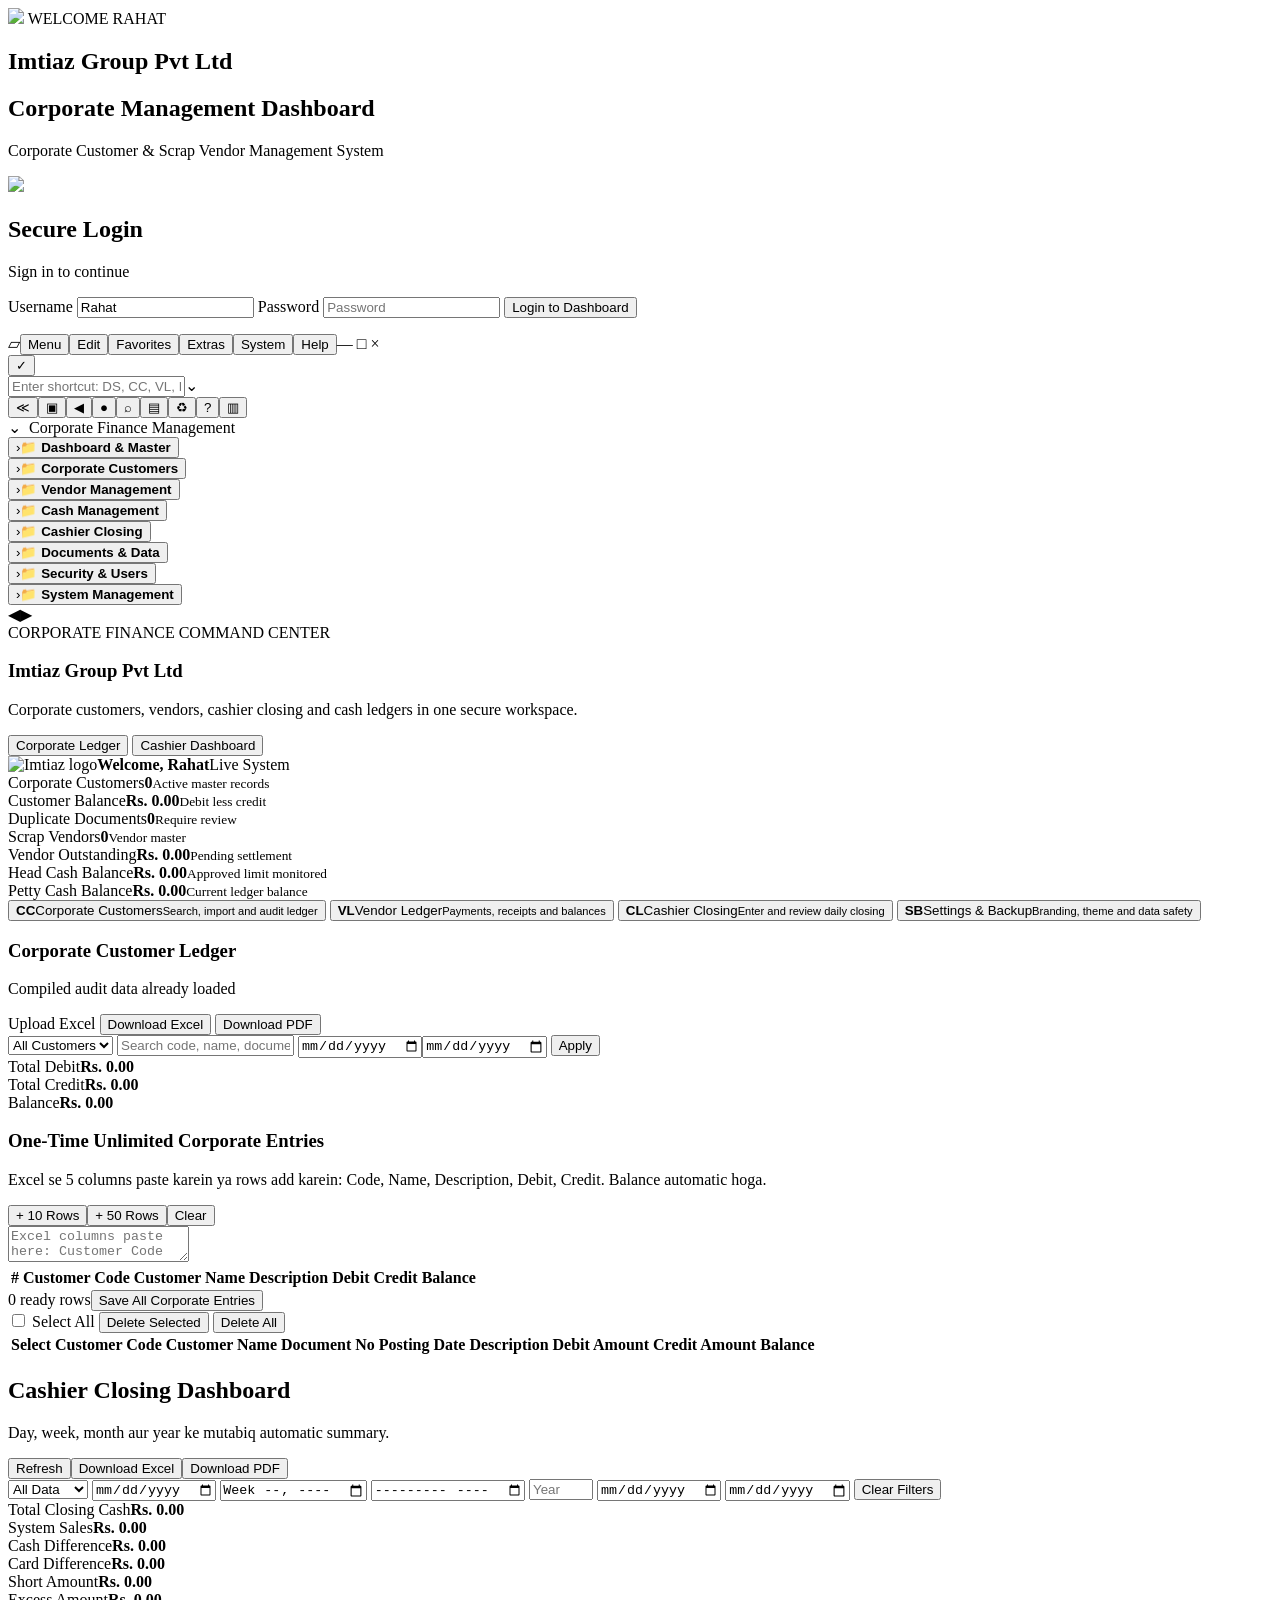
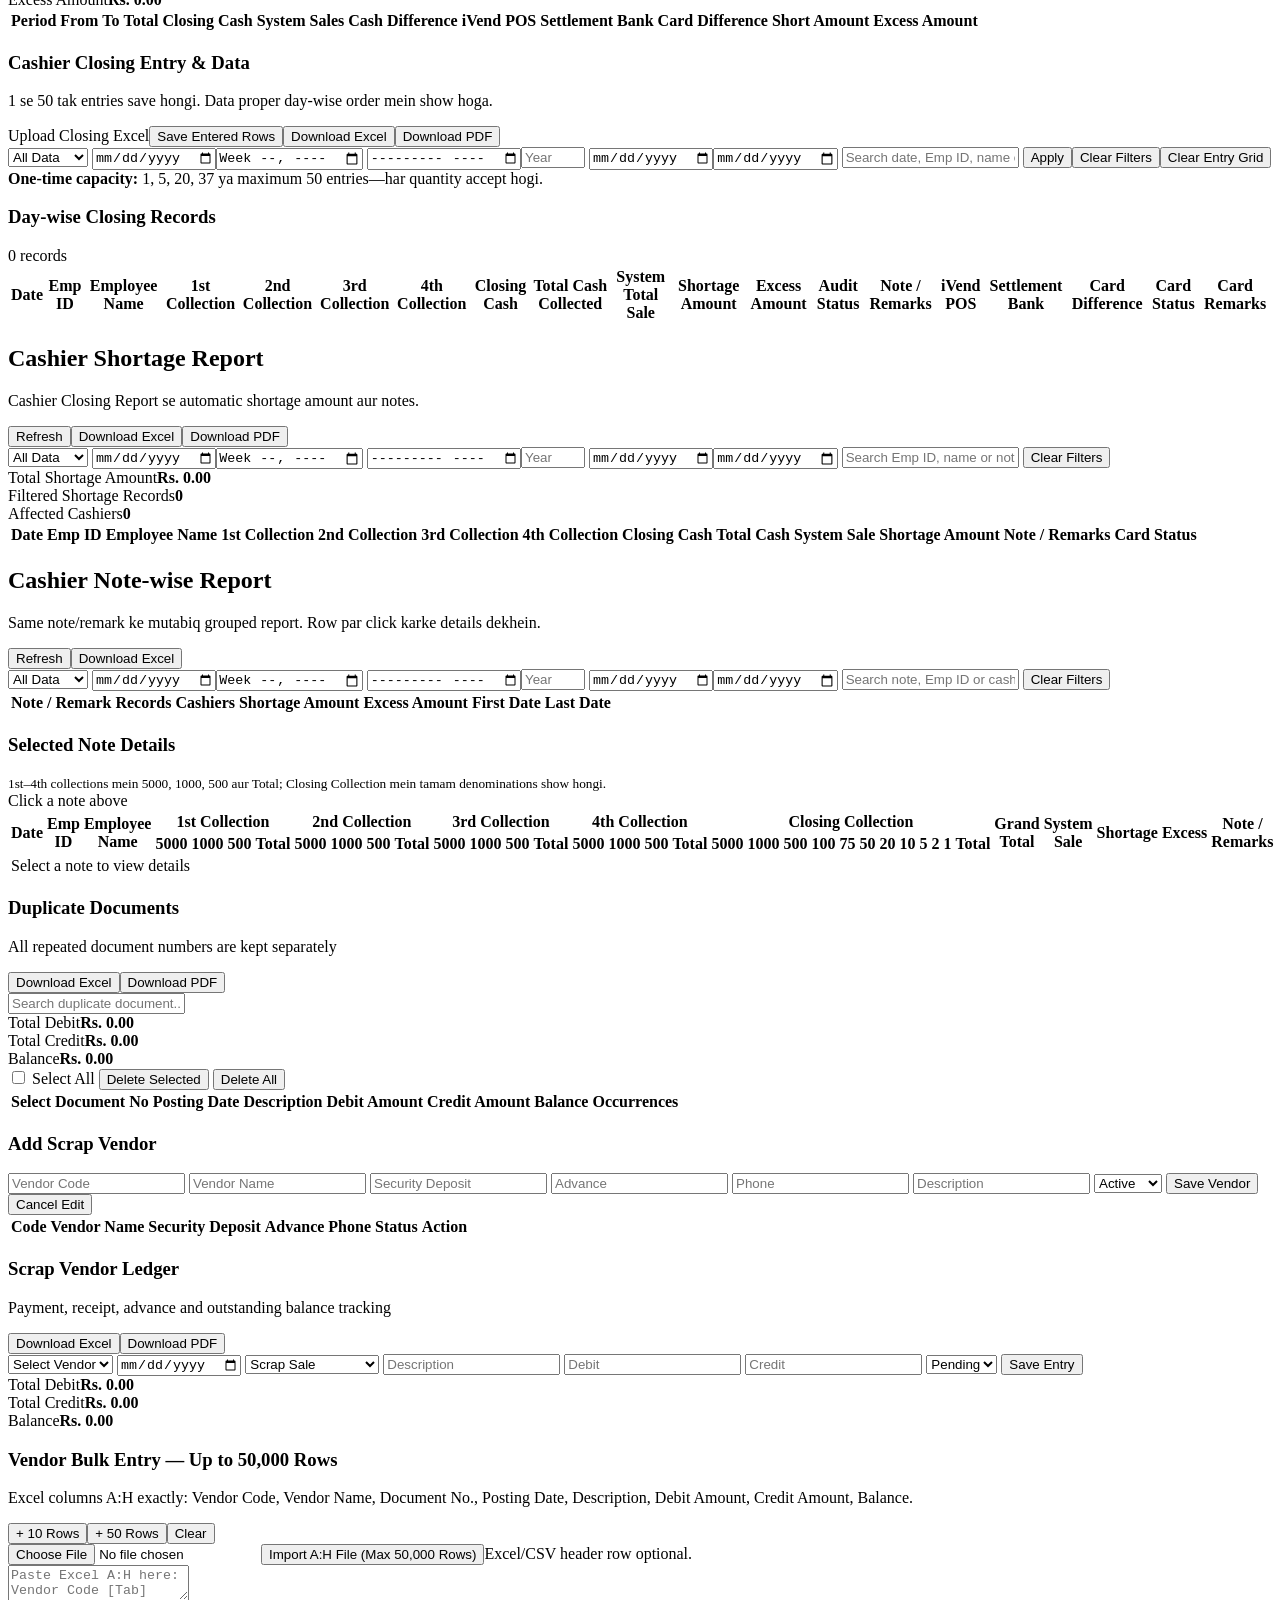
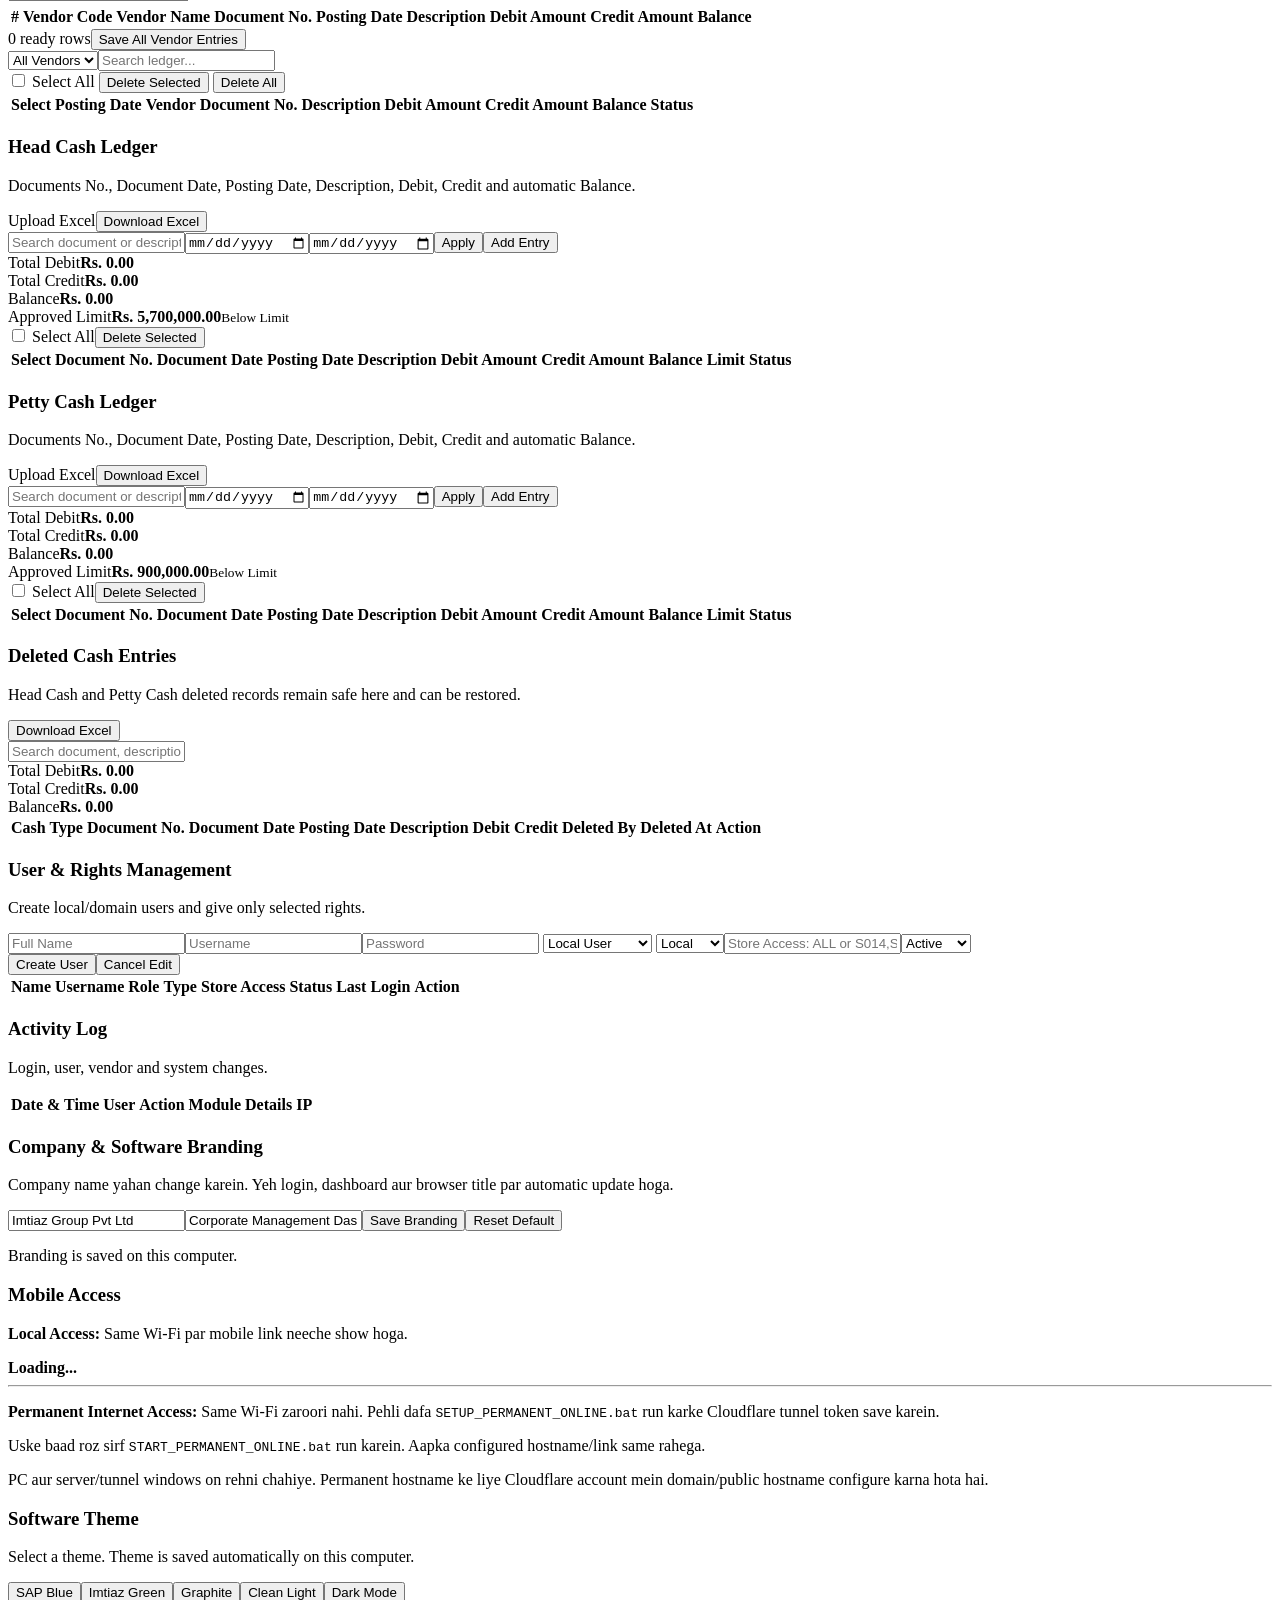
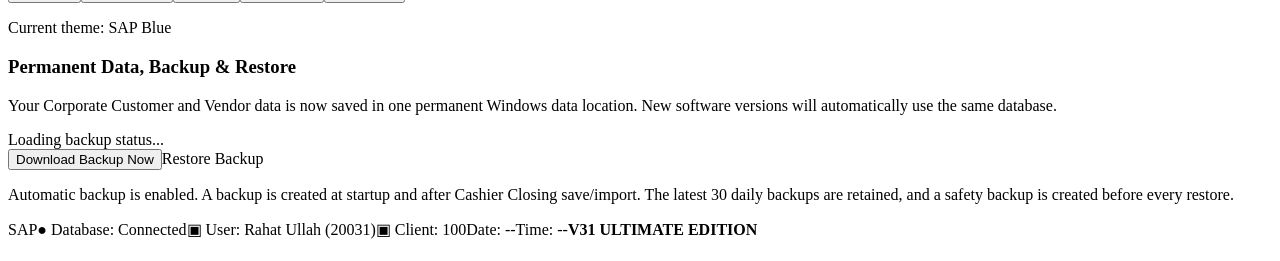
==== commit de67cb3d: "Corporate Management V31 Ultimate Edition - Added Premium Dashboard - Improved Login Screen - Resp" ====
--- a/index.html
+++ b/index.html
@@ -4,350 +4,21 @@
 <head>
 <meta charset="utf-8"/>
 <meta content="width=device-width,initial-scale=1.0" name="viewport"/>
-<title>Corporate &amp; Scrap Management</title>
-<style>
-*{box-sizing:border-box;margin:0;padding:0;font-family:Segoe UI,Arial,sans-serif}:root{--blue:#0a6ed1;--dark:#354a5f;--bg:#f4f6f8;--white:#fff;--border:#d9e1e8;--text:#22313f}body{background:var(--bg);color:var(--text)}.hidden{display:none!important}.login-screen{min-height:100vh;display:grid;grid-template-columns:45% 55%}.login-brand{background:linear-gradient(145deg,#0a6ed1,#354a5f);color:#fff;padding:70px;display:flex;flex-direction:column;justify-content:center}.logo,.hero-logo{width:90px;height:90px;border-radius:22px;background:#f0ab00;color:#354a5f;display:grid;place-items:center;font-size:30px;font-weight:800}.login-brand h1{font-size:42px;margin:26px 0 10px}.login-card{align-self:center;justify-self:center;width:min(420px,90%);background:#fff;padding:38px;border-radius:20px;box-shadow:0 18px 50px #0002}.login-card input,.login-card button{width:100%;height:48px;margin-top:14px;border:1px solid var(--border);border-radius:10px;padding:0 14px}.login-card button{background:var(--blue);color:#fff;font-weight:700;border:0}.app{display:grid;grid-template-columns:250px 1fr;min-height:100vh}.sidebar{background:linear-gradient(180deg,#354a5f,#223548);color:#fff;padding:18px;display:flex;flex-direction:column;position:sticky;top:0;height:100vh}.brand{display:flex;gap:10px;align-items:center;padding-bottom:18px;border-bottom:1px solid #ffffff22}.brand span{background:#f0ab00;color:#354a5f;width:45px;height:45px;border-radius:10px;display:grid;place-items:center;font-weight:800}.brand small{display:block;opacity:.7;margin-top:3px}nav{display:grid;gap:7px;margin-top:20px}.nav,.logout{border:0;background:transparent;color:#dbe6ef;text-align:left;padding:12px;border-radius:9px;cursor:pointer}.nav.active,.nav:hover{background:var(--blue);color:#fff}.logout{margin-top:auto;border:1px solid #ffffff33;text-align:center}.content{padding:22px;min-width:0}header{display:flex;justify-content:space-between;align-items:center;margin-bottom:20px}header p{color:#6b7785;margin-top:3px}#networkBadge{background:#dff4e5;color:#15703a;padding:8px 12px;border-radius:20px;font-weight:700;font-size:12px}.page{display:none}.page.active{display:block}.hero{background:linear-gradient(135deg,#0a6ed1,#0854a0);color:#fff;padding:32px;border-radius:18px;display:flex;justify-content:space-between;align-items:center}.hero span{font-size:12px;letter-spacing:2px;color:#f0ab00}.hero h1{font-size:34px;margin:8px 0}.cards{display:grid;grid-template-columns:repeat(5,1fr);gap:14px;margin-top:18px}.cards>div,.panel{background:#fff;border-radius:14px;box-shadow:0 6px 20px #0000000d}.cards>div{padding:20px}.cards span{display:block;color:#6b7785;margin-bottom:8px}.cards strong{font-size:24px}.panel{padding:20px;margin-bottom:16px}.panel-head{display:flex;justify-content:space-between;align-items:flex-start;gap:12px}.panel-head p{color:#6b7785;margin-top:4px}.actions,.filters{display:flex;gap:9px;flex-wrap:wrap;align-items:center}.filters{margin-top:15px}.actions button,.upload,.filters button,.form-grid button{height:42px;border:0;border-radius:8px;padding:0 15px;background:var(--blue);color:#fff;font-weight:650;cursor:pointer}.upload{display:inline-flex;align-items:center}.filters input,.filters select,.form-grid input,.form-grid select,.panel>input{height:42px;border:1px solid var(--border);border-radius:8px;padding:0 12px;background:#fff}.form-grid{display:grid;grid-template-columns:repeat(4,1fr);gap:10px;margin-top:15px}.table-wrap{overflow:auto;max-height:650px}table{width:100%;border-collapse:collapse;min-width:1100px}th,td{padding:10px;border-bottom:1px solid #e7ecf1;text-align:left;font-size:13px;white-space:nowrap}th{background:#d9eaf7;position:sticky;top:0;z-index:2}.danger{background:#ffe5e8;color:#a41122;border:0;border-radius:6px;padding:6px 9px;cursor:pointer}@media(max-width:1000px){.cards{grid-template-columns:repeat(2,1fr)}.form-grid{grid-template-columns:repeat(2,1fr)}}@media(max-width:760px){.login-screen{grid-template-columns:1fr}.login-brand{display:none}.app{display:block}.sidebar{position:relative;height:auto}.sidebar nav{display:flex;overflow-x:auto}.nav{min-width:max-content}.content{padding:12px}.cards{grid-template-columns:1fr}.form-grid{grid-template-columns:1fr}.panel-head{flex-direction:column}.hero-logo{display:none}.hero h1{font-size:26px}}
-.login-screen{position:relative;background:url("[data-uri]") center/cover no-repeat;overflow:hidden}
-.login-overlay{position:absolute;inset:0;background:linear-gradient(90deg,rgba(18,43,69,.92),rgba(10,110,209,.45),rgba(255,255,255,.12))}
-.login-welcome{position:relative;z-index:2;color:#fff;padding:70px;display:flex;flex-direction:column;justify-content:center}
-.login-logo{width:180px;border-radius:12px;margin-bottom:24px;box-shadow:0 12px 35px #0005}
-.login-welcome>span{letter-spacing:4px;font-weight:800;color:#f0ab00}
-.login-welcome h1{font-size:48px;max-width:620px;margin:10px 0}
-.login-welcome p{font-size:20px;opacity:.9}
-.glass{position:relative;z-index:2;background:rgba(255,255,255,.9);backdrop-filter:blur(14px);border:1px solid #fff8}
-.card-logo{width:145px;display:block;margin:0 auto 15px;border-radius:8px}
-.login-card label{display:block;margin-top:14px;font-weight:650}
-.brand img{width:52px;height:42px;object-fit:contain;background:#fff;border-radius:8px;padding:3px}
-.hero{position:relative;overflow:hidden;background:linear-gradient(90deg,rgba(23,54,93,.95),rgba(10,110,209,.78)),url("[data-uri]") center/cover}
-.batch-actions{display:flex;gap:12px;align-items:center;flex-wrap:wrap}
-.batch-actions label{font-weight:700}
-.danger-btn{height:38px;border:0;border-radius:8px;padding:0 14px;background:#dc3545;color:#fff;font-weight:700;cursor:pointer}
-.dark-danger{background:#8b0000}
-.sep{border:0;border-top:1px solid #d9e1e8;margin:18px 0}
-.note{color:#6b7785;margin-top:8px}
-code{background:#eef2f5;padding:3px 7px;border-radius:5px}
-@media(max-width:760px){.login-welcome{display:none}.login-screen{display:grid;grid-template-columns:1fr}.login-card{margin:auto}.login-card.glass{width:min(420px,92%)}}
-.secondary{background:#6c757d!important}.permission-grid{display:grid;grid-template-columns:repeat(3,1fr);gap:8px;margin:16px 0}.permission-grid label{padding:10px;border:1px solid var(--border);border-radius:8px;text-transform:capitalize;background:#f8fafc}.permission-grid input{margin-right:6px}.user-grid{grid-template-columns:repeat(4,1fr)}td button{border:0;border-radius:6px;padding:6px 10px;cursor:pointer;margin-right:4px}@media(max-width:760px){.permission-grid{grid-template-columns:1fr}.user-grid{grid-template-columns:1fr}}
-
-/* Full dashboard building background */
-#dashboard.active{
-  position:relative;
-  isolation:isolate;
-  min-height:calc(100vh - 105px);
-  padding:1px 0 30px;
-}
-#dashboard.active::before{
-  content:"";
-  position:absolute;
-  inset:-22px;
-  background:
-    linear-gradient(rgba(244,246,248,.78),rgba(244,246,248,.88)),
-    url("[data-uri]